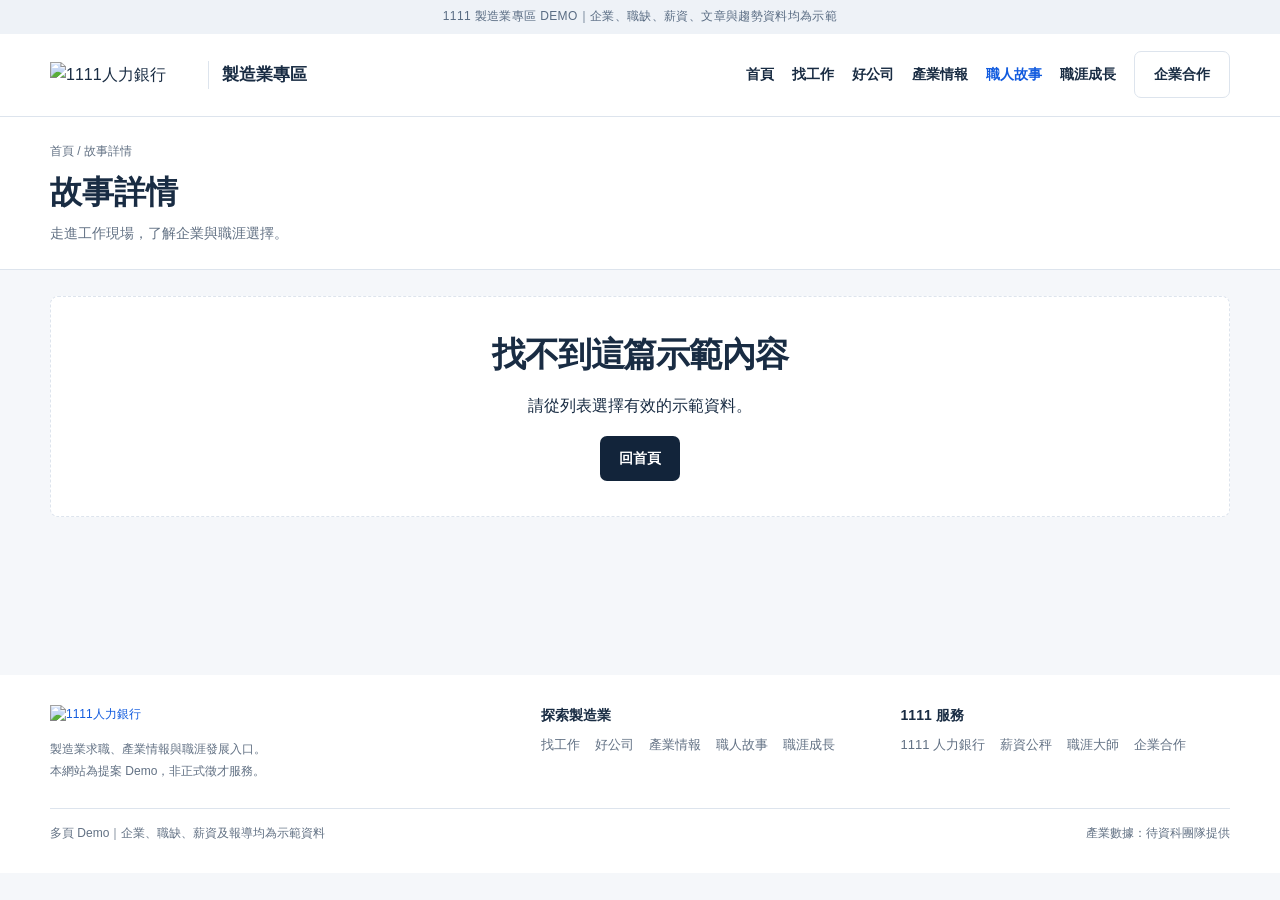
==== article.html @ daf1b036 "Add files via upload" ====
<!doctype html><html lang="zh-Hant"><head><meta charset="utf-8"><meta name="viewport" content="width=device-width,initial-scale=1"><meta name="robots" content="noindex,nofollow"><meta name="description" content="走進工作現場，了解企業與職涯選擇。"><title>故事詳情｜1111 製造業專區 Demo</title><link rel="icon" href="data:image/svg+xml,%3Csvg xmlns='http://www.w3.org/2000/svg' viewBox='0 0 40 40'%3E%3Crect width='40' height='40' rx='8' fill='%2312243a'/%3E%3Ctext x='20' y='28' text-anchor='middle' fill='%23ffd440' font-size='25'%3EM%3C/text%3E%3C/svg%3E"><link rel="stylesheet" href="assets/style.css?v=good-optimization-20261003"></head><body data-page="article"><a class="skip" href="#pageContent">跳至主要內容</a><div class="topnote">1111 製造業專區 DEMO｜企業、職缺、薪資、文章與趨勢資料均為示範</div><header class="header"><div class="wrap headinner"><a href="index.html" class="brand" aria-label="1111製造業專區首頁"><img class="official-logo" src="https://www.1111.com.tw/_nuxt/logo.B8-ho3f5.svg" alt="1111人力銀行"><span class="brandtitle">製造業專區</span></a><button class="btn outline menu" id="menuButton" aria-expanded="false" aria-controls="mainNav">選單</button><nav class="nav" id="mainNav" aria-label="主要導覽"><a href="index.html">首頁</a><a href="jobs.html">找工作</a><a href="companies.html">好公司</a><a href="trends.html">產業情報</a><a aria-current="page" href="articles.html">職人故事</a><a href="career.html">職涯成長</a><a class="btn outline" href="business.html">企業合作</a></nav></div></header><main><section class="pagehero"><div class="wrap"><div class="crumb"><a href="index.html">首頁</a> / 故事詳情</div><h1 id="pageTitle">故事詳情</h1><p id="pageDescription">走進工作現場，了解企業與職涯選擇。</p></div></section><div class="content"><div class="wrap" id="pageContent"><noscript>請開啟 JavaScript 使用搜尋與示範內容。</noscript></div></div></main><footer class="footer"><div class="wrap"><div class="footergrid"><div><a href="https://www.1111.com.tw/" target="_blank" rel="noopener noreferrer"><img class="official-logo" src="https://www.1111.com.tw/_nuxt/logo.B8-ho3f5.svg" alt="1111人力銀行"></a><p>製造業求職、產業情報與職涯發展入口。</p><p class="fine">本網站為提案 Demo，非正式徵才服務。</p></div><div><h3>探索製造業</h3><div class="footerlinks"><a href="jobs.html">找工作</a><a href="companies.html">好公司</a><a href="trends.html">產業情報</a><a href="articles.html">職人故事</a><a href="career.html">職涯成長</a></div></div><div><h3>1111 服務</h3><div class="footerlinks"><a href="https://www.1111.com.tw/" target="_blank" rel="noopener noreferrer">1111 人力銀行</a><a href="https://salary.1111.com.tw/17sp/" target="_blank" rel="noopener noreferrer">薪資公秤</a><a href="https://careermaster.1111.com.tw/" target="_blank" rel="noopener noreferrer">職涯大師</a><a href="business.html">企業合作</a></div></div></div><div class="subfooter"><span>多頁 Demo｜企業、職缺、薪資及報導均為示範資料</span><span>產業數據：待資科團隊提供</span></div></div></footer><script src="assets/data.js?v=topics-20261003"></script><script src="assets/app.js?v=good-optimization-20261003"></script></body></html>
---- assets/style.css ----
:root{--navy:#12243a;--blue:#115bdf;--yellow:#ffd440;--paper:#f3f5f8;--text:#192c43;--muted:#627184;--line:#dde4ed;--red:#c64430}*{box-sizing:border-box}html{scroll-behavior:smooth;scroll-padding-top:90px}body{margin:0;color:var(--text);background:#fff;font:16px/1.65 -apple-system,BlinkMacSystemFont,"Segoe UI","Noto Sans TC","Microsoft JhengHei",sans-serif}a{color:inherit;text-decoration:none}button,input,select{font:inherit}button,a,input,select{touch-action:manipulation}button{cursor:pointer}button:focus-visible,a:focus-visible,input:focus-visible,select:focus-visible,summary:focus-visible{outline:3px solid #eaa900;outline-offset:4px}button{border:0}h1,h2,h3,p{margin:0}h2{font-size:clamp(26px,3vw,34px);line-height:1.35;letter-spacing:-.03em}h3{font-size:20px;line-height:1.45}p{line-height:1.8}.wrap{width:min(1180px,calc(100% - 48px));margin:auto}.topnote{background:var(--navy);color:#d6e3f3;font-size:12px;padding:7px;text-align:center;letter-spacing:.03em}.header{position:sticky;top:0;z-index:20;background:rgba(255,255,255,.97);border-bottom:1px solid var(--line)}.headinner{min-height:78px;display:flex;align-items:center;justify-content:space-between;gap:20px}.brand{display:flex;align-items:center;gap:13px;flex-shrink:0}.logo{color:#d7262d;font-size:31px;font-weight:900;letter-spacing:-2px;line-height:1}.logo small{display:block;color:var(--text);font-size:10px;letter-spacing:2px;margin-top:6px}.brandtitle{border-left:1px solid var(--line);padding-left:13px;font-size:17px;font-weight:750}.nav{display:flex;align-items:center;gap:24px;font-size:14px;font-weight:650}.nav a:hover{color:var(--blue)}.btn{padding:11px 19px;border-radius:7px;display:inline-flex;justify-content:center;align-items:center;gap:8px;font-size:14px;font-weight:700;background:var(--navy);color:#fff;min-height:44px}.btn.blue{background:var(--blue)}.btn.yellow{background:var(--yellow);color:var(--navy)}.btn.outline{background:#fff;border:1px solid var(--line);color:var(--text)}.menu{display:none}.hero{background:var(--navy);color:#fff;padding:46px 0 35px}.herogrid{display:grid;grid-template-columns:1.4fr 1fr;gap:60px;align-items:center}.eyebrow{font-size:12px;letter-spacing:.16em;font-weight:750;color:#9aaec7;margin-bottom:15px}.hero h1{font-size:clamp(36px,4.6vw,57px);line-height:1.24;font-weight:850;letter-spacing:-.04em}.hero h1 span{color:var(--yellow)}.hero p{color:#c2cfde;margin-top:17px;max-width:560px}.herodata{border-left:1px solid #435469;padding:10px 0 10px 36px}.herodata .num{font-size:54px;line-height:1.2;letter-spacing:-.04em;font-weight:800;color:var(--yellow)}.herodata .num small{font-size:17px;color:#fff;letter-spacing:0;margin-left:10px}.herofoot{display:flex;gap:22px;margin-top:20px;font-size:14px;color:#c2cfde}.searchbox{margin-top:30px;padding:10px;background:white;border-radius:9px;display:grid;grid-template-columns:1.8fr 1fr auto;gap:10px;box-shadow:0 10px 25px #0002}.searchbox label{display:flex;align-items:center;gap:9px;color:var(--muted);padding-left:13px}.searchbox input,.searchbox select{width:100%;min-width:0;border:0;background:#fff;color:var(--text);padding:10px 4px;font-size:16px;outline-offset:0}.searchbox label+label{border-left:1px solid var(--line)}.popular{display:flex;gap:14px;flex-wrap:wrap;font-size:13px;color:#b8c8db;margin-top:15px;align-items:center}.popular button{padding:3px;background:transparent;color:#fff;font-size:13px;border-bottom:1px solid #536783}.main{background:var(--paper)}.brandad{background:#e6edf7;display:flex;align-items:center;justify-content:space-between;padding:25px 32px;border-radius:10px;gap:25px}.admark{font-size:12px;letter-spacing:.03em;color:#64758a;margin-bottom:5px}.brandad h3{font-size:24px}.brandad p{font-size:14px;color:var(--muted);margin-top:4px}.admonogram{font-size:36px;font-weight:850;border-right:1px solid #b5c5db;padding-right:25px;line-height:1.1;letter-spacing:-2px}.adleft{display:flex;gap:25px;align-items:center}.section{padding:58px 0}.section:first-child{padding-top:26px;padding-bottom:0}.sectop{display:flex;justify-content:space-between;align-items:flex-end;gap:20px;margin-bottom:25px}.sectop p{color:var(--muted);font-size:14px;margin-top:7px}.kicker{color:var(--blue);letter-spacing:.1em;font-size:12px;font-weight:800;margin-bottom:8px}.textlink{color:var(--blue);font-size:14px;font-weight:700;background:transparent;padding:8px 0;white-space:nowrap}.chip{font-size:12px;padding:4px 8px;border-radius:4px;background:#edf3fd;color:#315780;display:inline-block}.chip.ad{background:#fff2c9;color:#735606}.marketgrid{display:grid;grid-template-columns:.95fr 1.3fr;gap:22px}.panel{background:#fff;border:1px solid var(--line);border-radius:10px;padding:25px}.markethead{display:flex;justify-content:space-between;gap:8px;align-items:center;margin-bottom:21px}.markethead h3{font-size:18px}.lamp{display:flex;gap:13px;align-items:center}.lamps{display:flex;gap:7px;background:#f3f5f8;padding:9px;border-radius:30px}.lampdot{width:18px;height:18px;border-radius:50%;background:#d5dee8}.lampdot.hot{background:#dd543e;box-shadow:0 0 0 4px #dd543e19}.lampstrong{font-weight:750;font-size:23px}.bigvalue{font-size:52px;letter-spacing:-.045em;font-weight:800;line-height:1.25;margin-top:15px}.delta{color:var(--red);font-size:14px;font-weight:700}.fine{font-size:12px;color:var(--muted)}.spark{display:flex;height:88px;gap:14px;align-items:end;margin:19px 0 7px;border-bottom:1px solid var(--line)}.spark span{flex:1;background:#dce9fc;position:relative}.spark span:last-child{background:var(--blue)}.months{display:flex;justify-content:space-between;font-size:12px;color:var(--muted)}.trendrow{display:grid;grid-template-columns:135px 1fr 56px;gap:16px;align-items:center;padding:15px 0;border-bottom:1px solid #edf0f5;font-size:14px}.trendrow button{background:transparent;text-align:left;color:var(--text);padding:0;font-weight:650}.trendrow button:hover{color:var(--blue)}.track{background:#eff3f8;height:7px;border-radius:4px}.track i{display:block;height:100%;background:var(--blue);border-radius:4px}.rate{color:var(--red);text-align:right;font-weight:750}.rate.down{color:#506a8c}.method{font-size:12px;color:var(--muted);margin-top:15px}.tabs{display:flex;gap:8px;flex-wrap:wrap;margin-bottom:14px}.tabs button{background:#fff;color:#546274;padding:10px 16px;border:1px solid var(--line);border-radius:6px;font-size:14px}.tabs button[aria-pressed=true]{background:var(--navy);color:white;border-color:var(--navy)}.filters{display:flex;align-items:center;gap:18px;margin-bottom:21px;flex-wrap:wrap}.filters label{font-size:14px;display:flex;gap:7px;align-items:center}.filters input{width:16px;height:16px;accent-color:var(--blue)}.resultsnote{margin-left:auto;font-size:13px;color:var(--muted)}.jobgrid{display:grid;grid-template-columns:repeat(3,minmax(0,1fr));gap:16px}.job{background:white;border:1px solid var(--line);border-radius:9px;padding:23px;display:flex;flex-direction:column;align-items:flex-start;transition:transform .15s,box-shadow .15s}.job:hover{transform:translateY(-3px);box-shadow:0 10px 22px #163b6b0d}.job.sponsored{border-color:#e2cd85;background:#fffef8}.jobtop{display:flex;justify-content:space-between;gap:8px;width:100%;font-size:12px;color:var(--muted);margin-bottom:17px}.job h3{font-size:18px}.companyname{font-size:14px;color:var(--muted);margin:7px 0 12px}.salary{color:var(--blue);font-size:20px;font-weight:750;margin-bottom:10px}.jobmeta{font-size:13px;color:#67788b}.jobtags{display:flex;flex-wrap:wrap;gap:6px;margin:14px 0 20px}.jobtags span{padding:3px 7px;font-size:12px;background:#f2f5f9;color:#526579;border-radius:4px}.job .textlink{margin-top:auto}.empty{grid-column:1/-1;padding:35px;text-align:center;background:#fff;border:1px dashed var(--line);border-radius:9px}.salarystrip{display:grid;grid-template-columns:1fr 1fr;gap:30px;align-items:center;background:#e7edf7;border-radius:10px;padding:35px}.salarystrip p{font-size:14px;color:var(--muted);margin-top:10px}.salaryactions{display:flex;gap:12px;flex-wrap:wrap;justify-content:flex-end}.companies{display:grid;grid-template-columns:repeat(3,minmax(0,1fr));gap:18px}.companycard{border:1px solid var(--line);background:#fff;border-radius:10px;padding:24px}.companytop{display:flex;gap:12px;align-items:center;margin-bottom:20px}.letter{width:48px;height:48px;border:1px solid var(--line);border-radius:7px;display:grid;place-items:center;font-size:24px;font-weight:800;color:var(--blue);background:#f5f8fe}.companycard h3{font-size:19px}.companycard p{color:var(--muted);font-size:14px}.companybottom{border-top:1px solid var(--line);margin-top:20px;padding-top:13px;display:flex;align-items:center;justify-content:space-between;font-size:13px}.stories{background:var(--navy);color:#fff}.stories .kicker{color:var(--yellow)}.stories .sectop p{color:#b5c6db}.storygrid{display:grid;grid-template-columns:repeat(3,minmax(0,1fr));gap:25px}.story{padding:23px 0 0;border-top:2px solid #425a75}.story .category{font-size:12px;color:var(--yellow);margin-bottom:19px;display:block}.story h3{font-size:23px;min-height:66px}.story p{font-size:14px;color:#b8c9db;margin:15px 0 19px}.story button{color:#fff}.careergrid{display:grid;grid-template-columns:repeat(3,minmax(0,1fr));gap:20px}.careercard{padding:26px 0;border-top:2px solid var(--blue)}.careeridx{font-size:12px;letter-spacing:.12em;color:var(--muted);margin-bottom:14px}.careercard p{font-size:14px;color:var(--muted);margin:13px 0 20px}.sales{background:var(--yellow);padding:38px 0}.salesinner{display:flex;justify-content:space-between;align-items:center;gap:30px}.sales p{margin-top:10px;font-size:14px}.footer{background:#fff;padding:30px 0;color:var(--muted);font-size:12px}.footerrow{display:flex;justify-content:space-between;gap:20px;flex-wrap:wrap}.footer a{color:var(--blue)}details{margin-top:20px;border-top:1px solid var(--line);padding-top:16px}summary{cursor:pointer;color:var(--text);font-size:14px}table{border-collapse:collapse;width:100%;margin-top:16px;font-size:13px}td,th{text-align:left;border-bottom:1px solid var(--line);padding:11px}.tablewrap{overflow:auto}.skip{position:absolute;left:-9999px}.skip:focus{left:15px;top:15px;z-index:40;background:#fff;padding:10px}dialog{padding:0;border:0;border-radius:13px;max-width:600px;width:calc(100% - 30px);color:var(--text);max-height:85dvh;box-shadow:0 20px 80px #0003}dialog::backdrop{background:#0b1d36a8}.dialoghead{display:flex;justify-content:space-between;gap:20px;padding:23px 27px;border-bottom:1px solid var(--line)}.dialoghead h2{font-size:23px}.close{background:#eff3f8;border-radius:5px;padding:4px 11px;min-height:40px}.dialogbody{padding:25px 27px}.dialogbody p{margin-bottom:16px}.dialogbody ul{padding-left:22px}.dialogbody label{display:block;font-size:14px;margin:14px 0}.dialogbody input,.dialogbody select{width:100%;padding:10px;border:1px solid var(--line);border-radius:5px;margin-top:5px;background:white;color:var(--text)}.notice{background:#f1f5fb;padding:12px 16px;border-radius:6px;font-size:13px;margin-bottom:18px}.dialogactions{display:flex;gap:10px;flex-wrap:wrap;margin-top:20px}#inquiryStatus{margin-top:13px;font-size:14px;color:var(--blue)}@media(max-width:1000px){.nav{gap:14px}.brandtitle{font-size:15px}.herogrid{gap:25px}.herodata{padding-left:24px}.trendrow{grid-template-columns:110px 1fr 50px;gap:10px}}@media(max-width:780px){.nav{display:none;position:absolute;top:78px;left:0;right:0;background:#fff;padding:20px 24px;border-bottom:1px solid var(--line);flex-wrap:wrap}.nav.open{display:flex}.menu{display:inline-flex}.herogrid{grid-template-columns:1fr}.herodata{display:none}.hero{padding:35px 0 28px}.marketgrid{grid-template-columns:1fr}.jobgrid,.companies{grid-template-columns:repeat(2,minmax(0,1fr))}.storygrid,.careergrid{grid-template-columns:1fr}.story h3{min-height:0}.salarystrip{grid-template-columns:1fr}.salaryactions{justify-content:flex-start}.brandad{padding:24px}.admonogram{display:none}.salesinner{align-items:flex-start}.section{padding:40px 0}}@media(max-width:520px){.wrap{width:calc(100% - 32px)}.brandtitle{font-size:14px}.logo{font-size:27px}.searchbox{grid-template-columns:1fr}.searchbox label+label{border-left:0;border-top:1px solid var(--line)}.searchbox .btn{width:100%}.hero h1{font-size:36px}.hero p{font-size:14px}.brandad{display:block}.brandad .btn{margin-top:15px}.brandad h3{font-size:21px}.sectop{align-items:flex-start}.sectop .textlink{white-space:normal;max-width:90px;text-align:right;flex-shrink:0}.jobgrid,.companies{grid-template-columns:1fr}.panel{padding:21px}.markethead{flex-wrap:wrap}.trendrow{grid-template-columns:115px 1fr 51px;gap:7px}.salarystrip{padding:25px}.salesinner{display:block}.salesinner .btn{margin-top:20px}.resultsnote{width:100%;margin-left:0}.tabs button{padding:8px 11px}.bigvalue{font-size:45px}.footerrow{display:block}.footerrow p{margin-bottom:9px}}@media(prefers-reduced-motion:reduce){html{scroll-behavior:auto}.job{transition:none}}
.official-logo{display:block;width:138px;height:auto;flex-shrink:0}@media(max-width:1000px){.nav{gap:12px}.headinner{gap:12px}.official-logo{width:120px}}@media(max-width:520px){.official-logo{width:100px}.brand{gap:8px}.brandtitle{padding-left:8px;font-size:13px}.headinner{gap:8px}.menu{padding:9px 12px}}


/* 首頁 v2：多頁專區入口 */
body{background:#f5f7fa}.header{background:#fff}.headinner{min-height:82px}.nav{gap:18px}.nav a[aria-current=page]{color:var(--blue)}.official-logo{width:145px}.topnote{background:#eef2f7;color:#596c83}.hero{background:#fff;color:var(--text);padding:52px 0 48px;border-bottom:1px solid var(--line)}.herogrid{grid-template-columns:1.03fr 1fr;gap:55px;align-items:start}.hero h1{font-size:clamp(35px,4.2vw,54px);line-height:1.3;margin-top:8px}.hero h1 span{color:var(--blue)}.hero p{color:var(--muted);font-size:16px;max-width:470px}.hero .eyebrow{color:var(--blue);margin-bottom:10px}.hero-intro{padding-top:22px}.hero-caption{display:flex;gap:25px;margin-top:28px;border-top:1px solid var(--line);padding-top:22px}.hero-caption b{display:block;font-size:17px}.hero-caption span{font-size:12px;color:var(--muted)}.finder{background:var(--navy);padding:26px;border-radius:12px;color:#fff;box-shadow:0 16px 32px #152b4717}.finder fieldset{border:0;margin:0 0 15px;padding:0;min-width:0}.finder legend{font-size:14px;font-weight:750;margin-bottom:9px}.choice-grid{display:grid;grid-template-columns:repeat(3,minmax(0,1fr));gap:7px}.choice{display:block;position:relative;cursor:pointer}.choice input{position:absolute;left:10px;top:12px;opacity:0;width:1px;height:1px}.choice span{display:flex;align-items:center;justify-content:center;border:1px solid #4b607a;padding:9px 7px;border-radius:5px;font-size:13px;color:#dbe5f2;min-height:42px}.choice input:checked+span{background:var(--yellow);color:var(--navy);border-color:var(--yellow);font-weight:750}.choice input:focus-visible+span{outline:3px solid #fff;outline-offset:3px}.choice input:disabled+span{opacity:.5}.finder-bottom{display:grid;grid-template-columns:1fr 1fr;gap:8px;margin-top:18px}.finder input[type=search],.finder select{width:100%;min-width:0;background:#fff;border:0;border-radius:5px;color:var(--text);padding:11px 10px;font-size:14px;min-height:44px}.finder .label{font-size:12px;color:#b9c9df;display:block;margin-bottom:5px}.finder .btn{width:100%;margin-top:14px;font-size:15px}.finder .finder-note{font-size:12px;color:#b9c9df;margin-top:9px}.main{background:#f5f7fa}.section{padding:48px 0}.section:first-child{padding-top:25px}.adleft{gap:18px}.brandad{background:#e7eef9;min-height:126px}.admark{font-size:12px}.adnumber{font-size:12px;color:#607794;letter-spacing:.1em}.brandad .admonogram{font-size:26px;letter-spacing:-1px}.brandad h3{font-size:23px}.pulse{display:grid;grid-template-columns:1.05fr 1.5fr;gap:22px}.pulse-summary{background:var(--navy);color:#fff;padding:26px;border-radius:10px}.pulse-summary .kicker{color:var(--yellow)}.pulse-summary .bigvalue{color:var(--yellow);margin:10px 0 5px;font-size:46px}.pulse-summary p{color:#c0d0e3;font-size:13px}.pulse-summary .chip{background:#344860;color:#e7eff9}.pulse-summary a{color:var(--yellow);display:inline-block;margin-top:12px;font-size:14px}.pulse-table{padding:21px 25px}.trendrow{grid-template-columns:1.25fr 1fr 60px 70px;padding:12px 0;gap:12px}.trendrow a{font-weight:650}.trendrow .rowlink{color:var(--blue);font-size:12px;font-weight:500;text-align:right}.track i{border-radius:0}.trendrow .rate{font-size:14px}.pulse-table .method{margin-top:10px}.rolegrid{display:grid;grid-template-columns:repeat(6,minmax(0,1fr));gap:12px}.rolecard{background:#fff;padding:20px 14px;border:1px solid var(--line);border-radius:8px;display:flex;flex-direction:column;min-height:145px;transition:border-color .15s}.rolecard:hover{border-color:var(--blue)}.rolecard .roleindex{font-size:12px;letter-spacing:.08em;color:var(--blue);margin-bottom:19px}.rolecard h3{font-size:17px}.rolecard p{font-size:12px;color:var(--muted);margin-top:7px}.rolecard .rolebottom{color:var(--blue);font-size:12px;margin-top:auto;padding-top:13px}.jobgrid{grid-template-columns:repeat(3,minmax(0,1fr))}.job{padding:21px}.teaser-head{display:flex;justify-content:space-between;align-items:center;margin-bottom:19px;gap:15px}.teaser-head h3{font-size:20px}.teaser-head p{font-size:13px;color:var(--muted)}.job .textlink{display:block}.conditions{display:flex;gap:9px;flex-wrap:wrap;margin-bottom:19px}.conditions a{background:#fff;border:1px solid var(--line);padding:7px 12px;font-size:13px;border-radius:5px}.conditions a:hover{border-color:var(--blue);color:var(--blue)}.companycard.featured{border-color:#d8c273;background:#fffdf5}.companycard .companybottom a{color:var(--blue);font-size:14px;font-weight:650}.companycard .companytop{margin-bottom:14px}.companyroles{display:flex;flex-wrap:wrap;gap:6px;margin:17px 0}.companyroles a{font-size:12px;background:#edf2f9;color:#526b8c;padding:4px 7px;border-radius:4px}.companycard .letter{background:#fff}.sectorlinks{display:flex;flex-wrap:wrap;gap:8px;margin-bottom:20px}.sectorlinks a{padding:7px 12px;border:1px solid var(--line);border-radius:5px;font-size:13px;background:#fff}.storygrid{grid-template-columns:1.15fr 1fr 1fr}.story{border-top:1px solid #425a75}.story .story-no{display:block;color:#8da5c5;font-size:12px;letter-spacing:.14em;margin-bottom:16px}.story h3{min-height:65px;font-size:22px}.story .textlink{color:#fff;display:inline-block}.story .category{margin-bottom:10px}.careergrid{grid-template-columns:1.1fr 1fr 1fr}.salaryfeature{background:#fff;border:1px solid var(--line);padding:25px;border-radius:9px}.salaryfeature .kicker{font-size:12px}.salaryfeature p{font-size:14px;color:var(--muted);margin:13px 0 20px}.careercard{padding:24px;border:1px solid var(--line);border-radius:9px;background:#fff}.careercard p{margin:12px 0 20px}.learning-tags{display:flex;gap:7px;flex-wrap:wrap;margin-bottom:16px}.learning-tags span{font-size:12px;background:#f0f4fa;padding:3px 7px;border-radius:4px}.adstrip{border:1px solid #d4deea;background:#fff;display:flex;justify-content:space-between;gap:25px;padding:24px;border-radius:9px;align-items:center;margin-top:25px}.adstrip h3{font-size:20px}.adstrip p{font-size:13px;color:var(--muted);margin-top:5px}.footergrid{display:grid;grid-template-columns:1.4fr 1fr 1fr;gap:30px}.footerlinks a{display:inline-block;margin-right:15px;margin-top:9px;font-size:13px;color:var(--muted)}.footergrid h3{font-size:14px;color:var(--text)}.footer .official-logo{width:145px;margin-bottom:15px}.footer .subfooter{border-top:1px solid var(--line);margin-top:25px;padding-top:15px;display:flex;justify-content:space-between;gap:20px;flex-wrap:wrap}.footer .fine{font-size:12px}.footer .subfooter a{font-size:12px}.sales .kicker{color:#6b5818}.salesinner h2{font-size:29px}.page-crumb{font-size:12px;color:var(--muted);margin-bottom:20px}.meta-inline{font-size:12px;color:var(--muted)}.jobtop .chip{font-size:11px}
@media(max-width:1100px){.nav{gap:11px;font-size:13px}.official-logo{width:125px}.brandtitle{font-size:15px}.nav .btn{padding:9px 12px}.herogrid{gap:30px}.rolegrid{grid-template-columns:repeat(3,minmax(0,1fr))}.rolecard{min-height:115px}.rolecard .roleindex{margin-bottom:12px}}
@media(max-width:850px){.nav{display:none;top:82px}.nav.open{display:flex}.menu{display:inline-flex}.herogrid{grid-template-columns:1fr;gap:30px}.hero-intro{padding-top:0}.hero h1{font-size:43px}.hero{padding:35px 0}.hero-caption{margin-top:20px;padding-top:15px}.pulse{grid-template-columns:1fr}.pulse-summary{display:block}.jobgrid,.companies{grid-template-columns:repeat(2,minmax(0,1fr))}.storygrid,.careergrid{grid-template-columns:1fr}.story h3{min-height:0}.footergrid{grid-template-columns:1fr 1fr}.footergrid>div:first-child{grid-column:1/-1}.salaryfeature{padding:24px}.section{padding:38px 0}}
@media(max-width:520px){.wrap{width:calc(100% - 32px)}.official-logo{width:105px}.brandtitle{font-size:13px}.hero h1{font-size:35px}.hero-intro p{font-size:14px}.hero-caption{gap:17px}.hero-caption b{font-size:15px}.hero-caption span{font-size:11px}.finder{padding:20px}.choice-grid{grid-template-columns:repeat(2,minmax(0,1fr))}.choice span{font-size:13px}.finder-bottom{grid-template-columns:1fr}.rolegrid{grid-template-columns:repeat(2,minmax(0,1fr))}.jobgrid,.companies{grid-template-columns:1fr}.sectop{display:block}.sectop .textlink{max-width:none;text-align:left;display:inline-block;margin-top:8px}.trendrow{grid-template-columns:1fr 50px 66px;gap:8px}.trendrow .track{display:none}.pulse-table{padding:20px}.brandad{padding:22px}.admonogram{display:none}.brandad h3{font-size:21px}.brandad .btn{margin-top:14px}.adstrip{display:block}.adstrip .btn{margin-top:15px}.teaser-head{display:block}.teaser-head a{display:inline-block;margin-top:7px}.footergrid{gap:22px}.salesinner h2{font-size:26px}.hero-caption span{font-size:12px}}


/* 精簡卡片密度：桌機四欄 */
.section{padding:34px 0}.sectop{margin-bottom:19px}.sectop p{margin-top:5px}.rolegrid,.jobgrid,.companies,.storygrid,.careergrid{grid-template-columns:repeat(4,minmax(0,1fr));gap:14px}.rolecard{padding:14px;min-height:106px}.rolecard .roleindex{margin-bottom:8px;font-size:11px}.rolecard h3{font-size:16px}.rolecard p{margin-top:3px}.rolecard .rolebottom{padding-top:7px}.job{padding:16px}.jobtop{margin-bottom:10px;flex-wrap:wrap;gap:5px}.job h3{font-size:17px}.companyname{margin:5px 0 8px}.salary{font-size:19px;margin-bottom:6px}.jobtags{margin:10px 0 10px;gap:5px}.job .textlink{padding:4px 0}.companycard{padding:16px}.companycard h3{font-size:17px}.companytop{gap:9px}.companycard .companytop{margin-bottom:9px}.companycard .letter{width:39px;height:39px;font-size:21px;flex-shrink:0}.companycard p{font-size:13px;line-height:1.7}.companyroles{margin:10px 0;gap:5px}.companybottom{margin-top:11px;padding-top:9px;gap:8px;flex-wrap:wrap}.companycard .companybottom a{font-size:13px}.story{padding-top:16px}.story .story-no{margin-bottom:9px}.story .category{margin-bottom:8px}.story h3{font-size:19px;min-height:0;line-height:1.6}.story p{margin:10px 0 10px;font-size:13px}.story .textlink{padding:4px 0}.careercard,.salaryfeature{padding:18px}.careeridx{margin-bottom:9px;font-size:11px}.careercard h3,.salaryfeature h3{font-size:19px}.careercard p,.salaryfeature p{font-size:13px;margin:9px 0 14px;line-height:1.75}.salaryfeature .btn,.careercard .btn{font-size:13px;padding:9px 12px}.adstrip{margin-top:19px;padding:19px}.brandad{padding:21px 26px;min-height:108px}.hero{padding:38px 0}.finder{padding:22px}.hero-caption{margin-top:22px;padding-top:16px}
@media(max-width:1100px){.nav{display:none;top:82px}.nav.open{display:flex}.menu{display:inline-flex}.jobgrid,.companies,.storygrid,.careergrid{grid-template-columns:repeat(2,minmax(0,1fr))}.rolegrid{grid-template-columns:repeat(4,minmax(0,1fr))}}
@media(max-width:650px){.rolegrid{grid-template-columns:repeat(2,minmax(0,1fr))}.jobgrid,.companies,.careergrid{grid-template-columns:repeat(2,minmax(0,1fr))}.storygrid{grid-template-columns:1fr}.section{padding:28px 0}.jobtop{font-size:11px}.companytop{flex-wrap:wrap}.brandad{padding:20px}.salary{font-size:17px}.companybottom{align-items:flex-start}.careercard .btn,.salaryfeature .btn{padding:9px 10px}.finder{padding:19px}}
@media(max-width:420px){.jobgrid,.companies,.careergrid{grid-template-columns:1fr}.companytop{flex-wrap:nowrap}.hero{padding:28px 0}.hero-caption{gap:14px}.finder{padding:18px}.section{padding:26px 0}}



.pagehero{padding:25px 0 22px;background:#fff;border-bottom:1px solid var(--line)}.pagehero h1{font-size:32px;line-height:1.4}.pagehero p{font-size:14px;color:var(--muted);margin-top:7px}.crumb{font-size:12px;color:var(--muted);margin-bottom:8px}.content{padding:26px 0 40px;min-height:45vh}.workspace{display:grid;grid-template-columns:245px minmax(0,1fr);gap:22px}.filterpanel{background:#fff;border:1px solid var(--line);border-radius:8px;padding:18px;align-self:start}.filterpanel summary{font-weight:700;margin-bottom:10px;cursor:pointer}.filterpanel fieldset{border:0;padding:0;margin:15px 0}.filterpanel legend{font-size:14px;font-weight:700;margin-bottom:7px}.filterpanel label{display:flex;align-items:center;gap:7px;font-size:13px;margin:7px 0}.filterpanel input[type=checkbox]{width:16px;height:16px;accent-color:var(--blue)}input[type=search],input[type=text],input[type=email],select,textarea{width:100%;min-width:0;padding:10px;background:white;border:1px solid var(--line);border-radius:5px;color:var(--text);font:inherit;font-size:14px}textarea{min-height:95px;resize:vertical}.searchrow{display:flex;gap:9px;margin-bottom:17px}.searchrow input{flex:1}.searchrow .btn{flex-shrink:0}.resultbar{display:flex;justify-content:space-between;align-items:center;gap:12px;flex-wrap:wrap;margin:12px 0;font-size:14px}.resultbar select{width:auto}.selected{display:flex;flex-wrap:wrap;gap:6px;margin-bottom:14px}.selected a{font-size:12px;padding:5px 9px;background:#e7eef9;border-radius:5px;color:#315680}.joblist{display:grid;gap:12px}.listjob{display:grid;grid-template-columns:minmax(0,1fr) auto;gap:15px;padding:18px;border:1px solid var(--line);border-radius:8px;background:#fff}.listjob.sponsored{background:#fffdf3;border-color:#d9c888}.listjob h2{font-size:19px;letter-spacing:0}.listjob .description{font-size:13px;color:var(--muted);margin-top:7px}.listjob .salary{font-size:18px}.listjob .jobtags{margin:8px 0}.jobaside{display:flex;flex-direction:column;align-items:flex-end;justify-content:space-between}.pagination{display:flex;gap:7px;flex-wrap:wrap;margin:20px 0}.pagination a{background:white;border:1px solid var(--line);padding:7px 13px;border-radius:5px;font-size:14px}.pagination a[aria-current=page]{background:var(--navy);color:white}.count{color:var(--muted);font-size:13px}.banner-small{background:#e8eef8;padding:20px;margin:20px 0;border-radius:8px;display:flex;justify-content:space-between;align-items:center;gap:15px}.banner-small p{font-size:13px}.articlegrid{display:grid;grid-template-columns:repeat(4,minmax(0,1fr));gap:14px}.articlecard{padding:18px;background:white;border:1px solid var(--line);border-radius:8px}.articlecard h2{font-size:18px;line-height:1.6;letter-spacing:0;margin:10px 0}.articlecard p{font-size:13px;color:var(--muted);margin-bottom:12px}.detailgrid{display:grid;grid-template-columns:minmax(0,1fr) 290px;gap:22px}.prose{background:#fff;border:1px solid var(--line);padding:26px;border-radius:8px}.prose h2{font-size:24px;margin:25px 0 12px}.prose h2:first-child{margin-top:0}.prose h3{margin:17px 0 8px}.prose p{margin:10px 0;font-size:15px}.prose ul{padding-left:23px}.asidebox{background:#fff;border:1px solid var(--line);padding:20px;border-radius:8px;margin-bottom:15px}.asidebox h2{font-size:19px;margin-bottom:12px}.asidebox a{display:block;margin-top:10px}.notice{margin-bottom:17px;background:#edf2fa;color:#536b88;padding:12px 16px;font-size:13px;border-radius:6px}.definition{display:grid;grid-template-columns:90px 1fr;gap:8px;font-size:14px}.definition dt{color:var(--muted)}.definition dd{margin:0}.trend-layout{display:grid;grid-template-columns:1fr 1.5fr;gap:18px}.bars{display:flex;height:165px;gap:15px;align-items:end;border-bottom:1px solid var(--line);margin:23px 0 8px}.bars div{flex:1;min-width:0;text-align:center;position:relative;display:flex;flex-direction:column;justify-content:flex-end;height:100%}.bars span{display:block;background:#bfd4f5;min-height:1px}.bars div:last-child span{background:var(--blue)}.bars b{font-size:12px;color:var(--muted);font-weight:500}.barlabels{display:flex;justify-content:space-around;font-size:12px;color:var(--muted)}.fulltable{width:100%;border-collapse:collapse;background:white;font-size:14px}.fulltable td,.fulltable th{padding:12px;border-bottom:1px solid var(--line)}.fulltable a{color:var(--blue)}.learning-grid{display:grid;grid-template-columns:repeat(4,minmax(0,1fr));gap:14px}.learningbox{padding:19px;background:white;border:1px solid var(--line);border-radius:8px}.learningbox h2{font-size:20px}.learningbox p{font-size:13px;color:var(--muted);margin:12px 0}.learningbox a{display:block;margin-top:8px;font-size:14px;color:var(--blue)}.formgrid{display:grid;grid-template-columns:1fr 1fr;gap:15px}.formgrid label{font-size:14px}.formgrid input,.formgrid select,.formgrid textarea{margin-top:6px}.formgrid .full{grid-column:1/-1}.status{color:var(--blue);font-size:14px;margin-top:12px}.related{margin-top:24px}.errorbox{padding:35px;background:#fff;border:1px dashed var(--line);text-align:center;border-radius:8px}.course-tag{display:inline-block;padding:4px 8px;background:#edf3fc;font-size:12px;margin:4px 4px 4px 0}.planprice{font-size:13px;color:var(--muted);margin-top:10px}.headingtools{display:flex;gap:12px;align-items:center;flex-wrap:wrap;margin-bottom:18px}.headingtools select{width:auto}.headingtools h2{font-size:22px}.plan-grid{display:grid;grid-template-columns:repeat(3,minmax(0,1fr));gap:16px}.empty{padding:30px}.muted{color:var(--muted)}
@media(max-width:950px){.articlegrid,.learning-grid{grid-template-columns:repeat(2,minmax(0,1fr))}.detailgrid{grid-template-columns:1fr}.trend-layout{grid-template-columns:1fr}.plan-grid{grid-template-columns:1fr}.workspace{grid-template-columns:215px minmax(0,1fr)}}
@media(max-width:700px){.workspace{grid-template-columns:1fr}.filterpanel{padding:15px}.detailgrid{grid-template-columns:1fr}.listjob{grid-template-columns:1fr}.jobaside{flex-direction:row;align-items:center;gap:10px;flex-wrap:wrap}.pagehero h1{font-size:27px}.pagehero{padding:22px 0}.formgrid{grid-template-columns:1fr}.formgrid .full{grid-column:auto}.banner-small{display:block}.banner-small .btn{margin-top:12px}.prose{padding:20px}.searchrow{flex-wrap:wrap}.searchrow input{min-width:150px}.resultbar{align-items:flex-start}}
@media(max-width:420px){.articlegrid,.learning-grid{grid-template-columns:1fr}.content{padding-top:20px}.fulltable{font-size:13px}}

/* 首頁 v4：職類優先與廣告推薦頁籤 */
.jobtabs{display:flex;gap:7px;flex-wrap:wrap;margin:18px 0 11px}.jobtabs button{background:#fff;border:1px solid var(--line);border-radius:5px;padding:10px 16px;color:var(--text);font-size:14px;font-weight:650;min-height:44px}.jobtabs button[aria-selected=true]{background:var(--navy);border-color:var(--navy);color:#fff}.jobs-more{display:flex;justify-content:center;margin-top:18px}#homeJobCount{margin-bottom:12px;font-size:12px;color:var(--muted)}.job.sponsored{background:#fff;border-color:var(--line)}.job.sponsored:hover{border-color:#c6ad50}.story-image-wrap{position:relative;margin:0 0 13px}.story-image{aspect-ratio:16/9;width:100%;background-image:url('images/manufacturing-stories.png');background-size:200% 200%;background-repeat:no-repeat;background-color:#cad4e0;border-radius:6px}.image-factory{background-position:0 0}.image-engineers{background-position:100% 0}.image-training{background-position:0 100%}.image-team{background-position:100% 100%}.image-credit{font-size:11px;color:#b6c7de;display:block;margin-top:4px}.story{border-top:0;padding-top:0}.story .story-no{margin-top:7px}.story .category{font-size:12px}.stories .sectop{margin-bottom:21px}@media(max-width:520px){.jobtabs button{padding:9px 12px;font-size:13px}.story-image{aspect-ratio:16/9}.jobtabs{gap:6px}}

.articlecard .image-credit,.prose .image-credit{color:var(--muted);font-size:11px;margin:5px 0 11px}.articlecard{padding:14px}.article-hero-image{max-width:760px}.story-image-wrap .image-credit{color:#b6c7de}

/* Official duty explorer and compact related opportunities */
.duty-picker{background:white;border:1px solid var(--line);border-radius:10px;padding:20px;margin-bottom:20px}.picker-heading{display:flex;justify-content:space-between;gap:16px;align-items:center;margin-bottom:6px}.picker-heading h2{font-size:24px;margin:4px 0}.duty-columns{display:grid;grid-template-columns:1fr .75fr 2fr;gap:14px;margin-top:18px}.duty-columns nav{min-width:0;background:#f5f7fb;border-radius:7px;padding:12px}.duty-columns h3{font-size:13px;margin:0 0 10px;color:var(--muted)}.duty-columns h3>span{display:inline-grid;place-items:center;background:#e3ebf7;border-radius:50%;width:23px;height:23px;color:var(--navy);margin-right:4px}.duty-columns a{display:flex;justify-content:space-between;align-items:center;background:white;border:1px solid var(--line);border-radius:5px;padding:10px 11px;font-size:13px;line-height:1.45;margin-bottom:6px;min-height:44px}.duty-columns a:hover{border-color:var(--blue)}.duty-columns a[aria-current=true]{background:var(--navy);border-color:var(--navy);color:white}.duty-leaves{display:grid;grid-template-columns:repeat(2,minmax(0,1fr));gap:6px}.duty-leaves a{margin:0}.chosen-duty{display:flex;gap:12px;align-items:center;flex-wrap:wrap;border-top:1px solid var(--line);padding-top:13px;margin-top:16px;font-size:13px}.chosen-duty strong{font-size:17px;color:var(--blue)}.related-heading{display:flex;justify-content:space-between;gap:12px;align-items:center;flex-wrap:wrap;margin-bottom:12px}.related-heading h2{font-size:23px}.related-jobs{display:grid;grid-template-columns:repeat(4,minmax(0,1fr));gap:12px}.related-job{min-width:0;background:white;border:1px solid var(--line);border-radius:7px;padding:13px;display:flex;flex-direction:column;gap:5px}.related-job:hover{border-color:#90b5e8}.compact-label{font-size:11px;color:var(--muted);line-height:1.5}.compact-label .chip{font-size:10px;padding:2px 6px}.related-job h3{font-size:16px;line-height:1.5;margin:0}.related-job p{font-size:12px;line-height:1.5;color:var(--muted);margin:0}.compact-meta{display:flex;gap:8px;flex-wrap:wrap;font-size:11px;color:var(--muted)}.compact-bottom{display:flex;align-items:end;justify-content:space-between;gap:6px;margin-top:auto;padding-top:8px}.compact-salary{font-size:14px;font-weight:700;color:var(--blue)}.compact-salary small{display:block;font-size:10px;font-weight:400;color:var(--muted)}.compact-bottom a{font-size:12px;white-space:nowrap;color:var(--blue)}.career-empty{border:1px dashed var(--line);border-radius:7px;background:#fff;padding:18px;font-size:14px}.career-empty p{margin-bottom:8px}.article-image-link{display:block}.articlecard h2{font-size:18px;line-height:1.55}.articlecard>p:not(.image-credit){font-size:13px;line-height:1.65}.articlecard .image-credit{font-size:10px;line-height:1.4}.long-story{padding:24px 28px}.long-story section p{font-size:16px;line-height:1.95;margin-bottom:16px}.long-story section h2{margin-top:28px;margin-bottom:12px;font-size:23px;line-height:1.5}.article-lead{font-size:18px!important;line-height:1.8!important;font-weight:600}.story-demo-note{font-size:12px!important;padding:10px 12px;border-left:3px solid #bfd4f5;background:#f5f7fb;color:var(--muted)}.article-figure{margin:22px 0}.article-figure figcaption{font-size:11px;color:var(--muted);line-height:1.6;margin-top:6px}.reader-next{background:#f5f7fb;border-radius:7px;padding:18px;margin-top:24px}.reader-next h2{font-size:20px}.reader-next p{font-size:14px}.mini-story{display:grid!important;grid-template-columns:76px 1fr;gap:9px;align-items:start;font-size:13px!important;line-height:1.5!important}.mini-story .story-image{border-radius:4px}.story-sidebar{min-width:0}.asidebox a.mini-story{margin-top:12px}
@media(max-width:1050px){.duty-columns{grid-template-columns:1fr .7fr 1.5fr}.duty-leaves{grid-template-columns:1fr}.related-jobs{grid-template-columns:repeat(2,minmax(0,1fr))}}
@media(max-width:700px){.duty-picker{padding:15px}.picker-heading{align-items:start;flex-direction:column;gap:4px}.duty-columns{grid-template-columns:1fr;gap:10px}.duty-columns nav{padding:10px}.duty-columns nav:nth-child(1),.duty-columns nav:nth-child(2){display:flex;flex-wrap:wrap;gap:6px}.duty-columns h3{width:100%;margin-bottom:4px}.duty-columns nav:nth-child(1) a,.duty-columns nav:nth-child(2) a{margin:0}.duty-leaves{grid-template-columns:repeat(2,minmax(0,1fr))}.chosen-duty{gap:6px}.chosen-duty .fine{width:100%}.long-story{padding:18px}.long-story section p{font-size:15px}.related-heading h2{font-size:21px}}
@media(max-width:420px){.related-jobs{grid-template-columns:1fr}.duty-leaves{grid-template-columns:1fr}.related-job{padding:12px}.compact-bottom{padding-top:4px}.related-heading .textlink{font-size:13px}}

/* Career content integrated from 1111 source snapshots */
.career-data-note{display:flex;gap:10px;align-items:center;flex-wrap:wrap;font-size:12px;color:var(--muted);margin:0 0 15px}.career-content-grid{display:grid;grid-template-columns:repeat(2,minmax(0,1fr));gap:16px;scroll-margin-top:100px}.career-content-card{background:white;border:1px solid var(--line);border-radius:9px;padding:22px;min-width:0;display:flex;flex-direction:column}.career-card-heading{margin-bottom:15px;border-bottom:1px solid var(--line);padding-bottom:12px}.career-card-heading h2{font-size:23px;line-height:1.4;margin:5px 0}.career-card-heading p{font-size:13px;color:var(--muted);margin:0}.career-content-card h3{font-size:14px;margin:16px 0 9px}.career-content-card .careeridx{font-size:11px;letter-spacing:.08em;color:var(--blue)}.career-content-list{padding-left:20px;font-size:14px;line-height:1.8;margin:0}.career-content-list li{margin:0 0 6px}.role-definition{font-size:15px;line-height:1.85;margin:0}.career-skill-tags{display:flex;flex-wrap:wrap;gap:6px}.career-skill-tags span{font-size:12px;line-height:1.5;padding:6px 9px;background:#f1f4f8;border-radius:4px;color:#44546b}.career-skill-tags.primary span{background:#edf3ff;color:#1d4c96}.career-source{display:flex;flex-wrap:wrap;justify-content:space-between;gap:5px;border-top:1px solid var(--line);padding-top:12px;margin-top:auto;font-size:11px;line-height:1.6;color:var(--muted)}.career-source a{color:var(--blue)}.career-content-card>*:last-child{margin-top:18px}.education-tabs{display:flex;gap:5px;flex-wrap:wrap;margin-bottom:14px}.education-tabs a{padding:7px 10px;border:1px solid var(--line);border-radius:5px;font-size:12px;min-height:34px}.education-tabs a[aria-current=true]{background:var(--navy);color:white;border-color:var(--navy)}.salary-feature{display:flex;justify-content:space-between;gap:10px;align-items:end;background:#f4f7fc;border-radius:6px;padding:13px 15px;margin-bottom:14px}.salary-feature span{font-size:12px;color:var(--muted)}.salary-feature strong{display:block;font-size:31px;line-height:1.3;color:var(--blue);margin-top:4px}.salary-feature small{font-size:12px;font-weight:400;margin-left:7px}.salary-feature .salary-caption{font-size:11px;max-width:100px;line-height:1.5}.salary-rows{display:grid;gap:10px}.salary-row{display:grid;grid-template-columns:60px minmax(0,1fr) 79px;align-items:center;gap:10px;font-size:12px}.salary-row>span{color:var(--muted)}.salary-row>b{text-align:right;font-weight:600;font-size:12px}.salary-track{height:10px;background:#edf1f6;border-radius:3px;overflow:hidden}.salary-fill{height:100%;background:#3976d1;border-radius:3px}.career-more{margin-top:16px;border-top:1px solid var(--line);padding-top:11px;font-size:13px}.career-more summary{cursor:pointer;color:var(--blue);font-weight:600;min-height:25px}.career-more[open] summary{margin-bottom:10px}.salary-matrix{width:100%;border-collapse:collapse;font-size:11px;white-space:nowrap}.salary-matrix th,.salary-matrix td{padding:9px 7px;text-align:right;border-bottom:1px solid var(--line)}.salary-matrix th:first-child{text-align:left}.salary-matrix caption{text-align:left;font-size:12px;padding-bottom:9px;color:var(--muted)}.salary-matrix thead{background:#f5f7fb}.career-small{font-size:11px;line-height:1.7;color:var(--muted);margin-top:14px;margin-bottom:0}.career-unavailable{font-size:13px;line-height:1.7;color:var(--muted);background:#f6f8fb;padding:12px;border-radius:5px}.certificate-list{display:grid;grid-template-columns:repeat(2,minmax(0,1fr));column-gap:18px;font-size:13px}.similar-roles{margin-top:7px}.career-content-card[id]{scroll-margin-top:100px}
@media(max-width:800px){.career-content-grid{grid-template-columns:1fr}.career-content-card{padding:18px}.career-card-heading h2{font-size:21px}.career-content-grid{scroll-margin-top:85px}}
@media(max-width:420px){.certificate-list{grid-template-columns:1fr}.salary-row{grid-template-columns:55px minmax(0,1fr) 72px;gap:7px}.salary-feature strong{font-size:28px}.salary-feature .salary-caption{display:none}}

/* 職人故事只提供關鍵字搜尋，輸入欄保留剩餘寬度。 */
.searchrow.story-search{display:grid;grid-template-columns:minmax(0,1fr) auto;gap:9px;align-items:stretch}
.searchrow.story-search input{width:100%;min-width:0}
.searchrow.story-search .btn{white-space:nowrap}

/* 全站共用五大主題；找工作頁的最高層分類。 */
.topic-nav{display:flex;gap:8px;overflow-x:auto;padding:3px 3px 12px;margin:0 0 18px;scrollbar-width:thin}
.topic-nav a{flex:1 0 auto;text-align:center;white-space:nowrap;padding:12px 18px;border:1px solid var(--line);border-radius:7px;background:#fff;font-size:15px;font-weight:700}
.topic-nav a[aria-selected="true"],.topic-nav a[aria-current="page"]{background:var(--navy);color:#fff;border-color:var(--navy)}
.topic-summary{margin-bottom:18px}.topic-summary h2{font-size:25px}.topic-summary p{margin-top:5px}
@media(max-width:700px){.topic-nav a{flex:0 0 auto;padding:10px 15px}.topic-summary h2{font-size:22px}}

/* 好公司：簡短頁首、寬搜尋框、主題推薦與年薪排行。 */
.company-page-heading{background:#fff;border-bottom:1px solid var(--line);padding:20px 0}.company-page-heading h1{font-size:25px;line-height:1.5;margin:0}
.company-search{display:grid;grid-template-columns:minmax(0,1fr) auto;gap:10px;padding:14px;background:#fff;border:1px solid var(--line);border-radius:9px;margin-bottom:28px}.company-search input[type=search]{width:100%;min-width:0;padding:12px 14px}.company-search .btn{white-space:nowrap}
.company-section{margin:0 0 38px}.company-section-heading{display:flex;align-items:end;justify-content:space-between;gap:18px;margin-bottom:17px}.company-section-heading h2{font-size:26px}.company-section-heading p{margin-top:5px}.company-section-heading .kicker{font-size:11px}
.company-theme-tabs,.ranking-tabs{display:flex;gap:8px;flex-wrap:wrap;margin-bottom:12px}.company-theme-tabs a,.ranking-tabs a{border:1px solid var(--line);border-radius:6px;background:#fff;padding:8px 15px;font-size:14px;font-weight:650}.company-theme-tabs a[aria-current],.ranking-tabs a[aria-current]{background:var(--navy);border-color:var(--navy);color:#fff}.ranking-tabs span{font-size:11px;opacity:.65;margin-left:6px}.company-theme-caption{font-size:13px;color:var(--muted);margin-bottom:14px}
.company-recommendations{display:grid;grid-template-columns:repeat(4,minmax(0,1fr));gap:12px}.company-recommendations>div{min-width:0}.company-recommendations .companycard{height:100%;padding:16px}.company-recommendations .companycard h3{font-size:17px;overflow-wrap:anywhere}.company-recommendations .companytop{gap:10px}.company-recommendations .letter{width:36px;height:36px;font-size:19px;flex-shrink:0}.company-recommendations .companyroles{margin:9px 0}.company-recommendations .companybottom{gap:8px;flex-wrap:wrap;font-size:12px}
.ranking-total{font-size:13px;color:var(--muted);white-space:nowrap}.ranking-instruction{margin-bottom:14px}.salary-table-scroll{overflow-x:auto;border:1px solid var(--line);border-radius:8px;background:#fff}.company-salary-table{border-collapse:collapse;width:100%;min-width:1000px;font-size:14px}.company-salary-table th,.company-salary-table td{padding:13px 15px;border-bottom:1px solid var(--line);text-align:right;white-space:nowrap}.company-salary-table thead th{background:#edf2f8;font-size:13px;color:#516378}.company-salary-table tr>*:nth-child(-n+3){text-align:left}.company-salary-table tbody th{font-weight:700}.company-salary-table tbody th a{color:var(--blue)}.company-salary-table small{display:block;font-weight:400;color:var(--muted);font-size:11px;margin-top:3px}.company-salary-table tbody tr:last-child>*{border-bottom:0}.salary-average{font-size:18px;font-weight:750;color:var(--navy)}.rank-number{display:inline-flex;width:27px;height:27px;align-items:center;justify-content:center;background:#f0f3f7;border-radius:6px;font-weight:700}.top-rank{background:#fff1b8;color:#6e5100}.market-tag{font-size:12px}.salary-change.up{color:#c64c31}.salary-change.down{color:#198667}.salary-change.flat{color:var(--muted)}.member-salary-gate{display:flex;align-items:center;justify-content:space-between;gap:20px;padding:20px 24px;background:#e7edf8;border-radius:8px;margin-top:16px}.member-salary-gate p{font-size:13px;color:var(--muted);margin-top:3px}.salary-source-note{font-size:12px;color:var(--muted);margin-top:12px}
.company-report-grid{display:grid;grid-template-columns:repeat(4,minmax(0,1fr));gap:14px}.company-report-card{background:#fff;border:1px solid var(--line);border-radius:8px;overflow:hidden}.company-report-card img{display:block;width:100%;aspect-ratio:16/9;object-fit:cover;background:#e7edf3}.company-report-card a>div{padding:14px}.company-report-card h3{font-size:17px;line-height:1.55;margin:9px 0}.company-report-card .fine{font-size:11px;margin-bottom:10px}.sr-only{position:absolute;width:1px;height:1px;overflow:hidden;clip:rect(0,0,0,0);white-space:nowrap}
@media(max-width:700px){.company-page-heading{padding:14px 0}.company-page-heading h1{font-size:22px}.company-search{padding:10px;gap:8px}.company-search .btn{padding:10px 12px;font-size:13px}.company-search input[type=search]{font-size:14px;padding:10px}.company-section-heading{align-items:start;flex-wrap:wrap;gap:7px}.company-section-heading h2{font-size:23px}.company-recommendations,.company-report-grid{grid-template-columns:repeat(2,minmax(0,1fr));gap:10px}.company-recommendations .companycard{padding:12px}.company-recommendations .companytop{display:block}.company-recommendations .letter{display:none}.company-recommendations .companycard h3{font-size:16px}.company-recommendations .companycard p{font-size:12px}.company-theme-tabs,.ranking-tabs{flex-wrap:nowrap;overflow-x:auto;padding-bottom:5px}.company-theme-tabs a,.ranking-tabs a{flex-shrink:0;white-space:nowrap;padding:8px 12px}.member-salary-gate{display:block;padding:17px}.member-salary-gate .btn{margin-top:12px}.company-report-card a>div{padding:11px}.company-report-card h3{font-size:15px}}
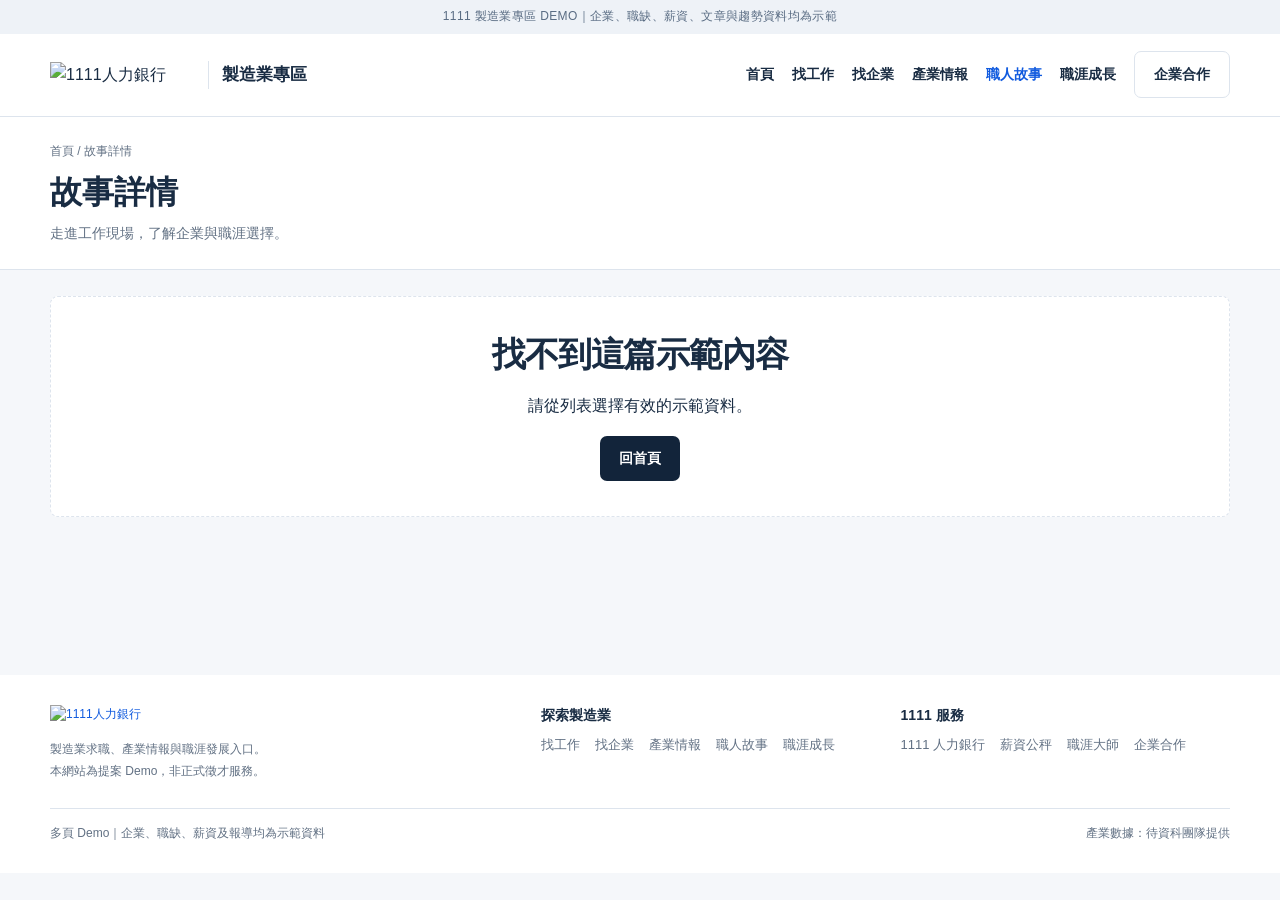
==== commit 9ba8c78f: "Add files via upload" ====
--- a/article.html
+++ b/article.html
@@ -1 +1 @@
-<!doctype html><html lang="zh-Hant"><head><meta charset="utf-8"><meta name="viewport" content="width=device-width,initial-scale=1"><meta name="robots" content="noindex,nofollow"><meta name="description" content="走進工作現場，了解企業與職涯選擇。"><title>故事詳情｜1111 製造業專區 Demo</title><link rel="icon" href="data:image/svg+xml,%3Csvg xmlns='http://www.w3.org/2000/svg' viewBox='0 0 40 40'%3E%3Crect width='40' height='40' rx='8' fill='%2312243a'/%3E%3Ctext x='20' y='28' text-anchor='middle' fill='%23ffd440' font-size='25'%3EM%3C/text%3E%3C/svg%3E"><link rel="stylesheet" href="assets/style.css?v=good-optimization-20261003"></head><body data-page="article"><a class="skip" href="#pageContent">跳至主要內容</a><div class="topnote">1111 製造業專區 DEMO｜企業、職缺、薪資、文章與趨勢資料均為示範</div><header class="header"><div class="wrap headinner"><a href="index.html" class="brand" aria-label="1111製造業專區首頁"><img class="official-logo" src="https://www.1111.com.tw/_nuxt/logo.B8-ho3f5.svg" alt="1111人力銀行"><span class="brandtitle">製造業專區</span></a><button class="btn outline menu" id="menuButton" aria-expanded="false" aria-controls="mainNav">選單</button><nav class="nav" id="mainNav" aria-label="主要導覽"><a href="index.html">首頁</a><a href="jobs.html">找工作</a><a href="companies.html">好公司</a><a href="trends.html">產業情報</a><a aria-current="page" href="articles.html">職人故事</a><a href="career.html">職涯成長</a><a class="btn outline" href="business.html">企業合作</a></nav></div></header><main><section class="pagehero"><div class="wrap"><div class="crumb"><a href="index.html">首頁</a> / 故事詳情</div><h1 id="pageTitle">故事詳情</h1><p id="pageDescription">走進工作現場，了解企業與職涯選擇。</p></div></section><div class="content"><div class="wrap" id="pageContent"><noscript>請開啟 JavaScript 使用搜尋與示範內容。</noscript></div></div></main><footer class="footer"><div class="wrap"><div class="footergrid"><div><a href="https://www.1111.com.tw/" target="_blank" rel="noopener noreferrer"><img class="official-logo" src="https://www.1111.com.tw/_nuxt/logo.B8-ho3f5.svg" alt="1111人力銀行"></a><p>製造業求職、產業情報與職涯發展入口。</p><p class="fine">本網站為提案 Demo，非正式徵才服務。</p></div><div><h3>探索製造業</h3><div class="footerlinks"><a href="jobs.html">找工作</a><a href="companies.html">好公司</a><a href="trends.html">產業情報</a><a href="articles.html">職人故事</a><a href="career.html">職涯成長</a></div></div><div><h3>1111 服務</h3><div class="footerlinks"><a href="https://www.1111.com.tw/" target="_blank" rel="noopener noreferrer">1111 人力銀行</a><a href="https://salary.1111.com.tw/17sp/" target="_blank" rel="noopener noreferrer">薪資公秤</a><a href="https://careermaster.1111.com.tw/" target="_blank" rel="noopener noreferrer">職涯大師</a><a href="business.html">企業合作</a></div></div></div><div class="subfooter"><span>多頁 Demo｜企業、職缺、薪資及報導均為示範資料</span><span>產業數據：待資科團隊提供</span></div></div></footer><script src="assets/data.js?v=topics-20261003"></script><script src="assets/app.js?v=good-optimization-20261003"></script></body></html>+<!doctype html><html lang="zh-Hant"><head><meta charset="utf-8"><meta name="viewport" content="width=device-width,initial-scale=1"><meta name="robots" content="noindex,nofollow"><meta name="description" content="走進工作現場，了解企業與職涯選擇。"><title>故事詳情｜1111 製造業專區 Demo</title><link rel="icon" href="data:image/svg+xml,%3Csvg xmlns='http://www.w3.org/2000/svg' viewBox='0 0 40 40'%3E%3Crect width='40' height='40' rx='8' fill='%2312243a'/%3E%3Ctext x='20' y='28' text-anchor='middle' fill='%23ffd440' font-size='25'%3EM%3C/text%3E%3C/svg%3E"><link rel="stylesheet" href="assets/style.css?v=topics-20261003"></head><body data-page="article"><a class="skip" href="#pageContent">跳至主要內容</a><div class="topnote">1111 製造業專區 DEMO｜企業、職缺、薪資、文章與趨勢資料均為示範</div><header class="header"><div class="wrap headinner"><a href="index.html" class="brand" aria-label="1111製造業專區首頁"><img class="official-logo" src="https://www.1111.com.tw/_nuxt/logo.B8-ho3f5.svg" alt="1111人力銀行"><span class="brandtitle">製造業專區</span></a><button class="btn outline menu" id="menuButton" aria-expanded="false" aria-controls="mainNav">選單</button><nav class="nav" id="mainNav" aria-label="主要導覽"><a href="index.html">首頁</a><a href="jobs.html">找工作</a><a href="companies.html">找企業</a><a href="trends.html">產業情報</a><a aria-current="page" href="articles.html">職人故事</a><a href="career.html">職涯成長</a><a class="btn outline" href="business.html">企業合作</a></nav></div></header><main><section class="pagehero"><div class="wrap"><div class="crumb"><a href="index.html">首頁</a> / 故事詳情</div><h1 id="pageTitle">故事詳情</h1><p id="pageDescription">走進工作現場，了解企業與職涯選擇。</p></div></section><div class="content"><div class="wrap" id="pageContent"><noscript>請開啟 JavaScript 使用搜尋與示範內容。</noscript></div></div></main><footer class="footer"><div class="wrap"><div class="footergrid"><div><a href="https://www.1111.com.tw/" target="_blank" rel="noopener noreferrer"><img class="official-logo" src="https://www.1111.com.tw/_nuxt/logo.B8-ho3f5.svg" alt="1111人力銀行"></a><p>製造業求職、產業情報與職涯發展入口。</p><p class="fine">本網站為提案 Demo，非正式徵才服務。</p></div><div><h3>探索製造業</h3><div class="footerlinks"><a href="jobs.html">找工作</a><a href="companies.html">找企業</a><a href="trends.html">產業情報</a><a href="articles.html">職人故事</a><a href="career.html">職涯成長</a></div></div><div><h3>1111 服務</h3><div class="footerlinks"><a href="https://www.1111.com.tw/" target="_blank" rel="noopener noreferrer">1111 人力銀行</a><a href="https://salary.1111.com.tw/17sp/" target="_blank" rel="noopener noreferrer">薪資公秤</a><a href="https://careermaster.1111.com.tw/" target="_blank" rel="noopener noreferrer">職涯大師</a><a href="business.html">企業合作</a></div></div></div><div class="subfooter"><span>多頁 Demo｜企業、職缺、薪資及報導均為示範資料</span><span>產業數據：待資科團隊提供</span></div></div></footer><script src="assets/data.js?v=topics-20261003"></script><script src="assets/app.js?v=topics-20261003"></script></body></html>
--- a/assets/style.css
+++ b/assets/style.css
@@ -61,3 +61,12 @@
 .ranking-total{font-size:13px;color:var(--muted);white-space:nowrap}.ranking-instruction{margin-bottom:14px}.salary-table-scroll{overflow-x:auto;border:1px solid var(--line);border-radius:8px;background:#fff}.company-salary-table{border-collapse:collapse;width:100%;min-width:1000px;font-size:14px}.company-salary-table th,.company-salary-table td{padding:13px 15px;border-bottom:1px solid var(--line);text-align:right;white-space:nowrap}.company-salary-table thead th{background:#edf2f8;font-size:13px;color:#516378}.company-salary-table tr>*:nth-child(-n+3){text-align:left}.company-salary-table tbody th{font-weight:700}.company-salary-table tbody th a{color:var(--blue)}.company-salary-table small{display:block;font-weight:400;color:var(--muted);font-size:11px;margin-top:3px}.company-salary-table tbody tr:last-child>*{border-bottom:0}.salary-average{font-size:18px;font-weight:750;color:var(--navy)}.rank-number{display:inline-flex;width:27px;height:27px;align-items:center;justify-content:center;background:#f0f3f7;border-radius:6px;font-weight:700}.top-rank{background:#fff1b8;color:#6e5100}.market-tag{font-size:12px}.salary-change.up{color:#c64c31}.salary-change.down{color:#198667}.salary-change.flat{color:var(--muted)}.member-salary-gate{display:flex;align-items:center;justify-content:space-between;gap:20px;padding:20px 24px;background:#e7edf8;border-radius:8px;margin-top:16px}.member-salary-gate p{font-size:13px;color:var(--muted);margin-top:3px}.salary-source-note{font-size:12px;color:var(--muted);margin-top:12px}
 .company-report-grid{display:grid;grid-template-columns:repeat(4,minmax(0,1fr));gap:14px}.company-report-card{background:#fff;border:1px solid var(--line);border-radius:8px;overflow:hidden}.company-report-card img{display:block;width:100%;aspect-ratio:16/9;object-fit:cover;background:#e7edf3}.company-report-card a>div{padding:14px}.company-report-card h3{font-size:17px;line-height:1.55;margin:9px 0}.company-report-card .fine{font-size:11px;margin-bottom:10px}.sr-only{position:absolute;width:1px;height:1px;overflow:hidden;clip:rect(0,0,0,0);white-space:nowrap}
 @media(max-width:700px){.company-page-heading{padding:14px 0}.company-page-heading h1{font-size:22px}.company-search{padding:10px;gap:8px}.company-search .btn{padding:10px 12px;font-size:13px}.company-search input[type=search]{font-size:14px;padding:10px}.company-section-heading{align-items:start;flex-wrap:wrap;gap:7px}.company-section-heading h2{font-size:23px}.company-recommendations,.company-report-grid{grid-template-columns:repeat(2,minmax(0,1fr));gap:10px}.company-recommendations .companycard{padding:12px}.company-recommendations .companytop{display:block}.company-recommendations .letter{display:none}.company-recommendations .companycard h3{font-size:16px}.company-recommendations .companycard p{font-size:12px}.company-theme-tabs,.ranking-tabs{flex-wrap:nowrap;overflow-x:auto;padding-bottom:5px}.company-theme-tabs a,.ranking-tabs a{flex-shrink:0;white-space:nowrap;padding:8px 12px}.member-salary-gate{display:block;padding:17px}.member-salary-gate .btn{margin-top:12px}.company-report-card a>div{padding:11px}.company-report-card h3{font-size:15px}}
+
+/* 搜尋欄先保留關鍵字寬度，兩個官方分類欄位各有固定彈性範圍。 */
+.company-search{grid-template-columns:minmax(240px,1fr) minmax(180px,230px) minmax(150px,200px) auto}
+.company-search select{width:100%;min-width:0}.industry-salary-average{display:flex;align-items:center;flex-wrap:wrap;gap:10px 18px;padding:15px 18px;background:#edf2f8;border-radius:7px;margin:14px 0}.industry-salary-average>span:first-child{font-size:14px;font-weight:650}.industry-salary-average strong{font-size:28px;color:var(--blue)}.industry-salary-average small{font-size:13px;margin-left:6px}.industry-salary-average .fine{font-size:12px}
+.report-hero{margin:0 0 20px}.report-hero img{width:100%;aspect-ratio:16/9;object-fit:cover;border-radius:7px}.report-source{padding-top:18px;border-top:1px solid var(--line)}.salary-login-panel{max-width:740px;margin:15px auto;padding:30px;background:#fff;border:1px solid var(--line);border-radius:9px}.salary-login-panel p{margin:14px 0}.salary-login-panel .btn{margin:5px 8px 5px 0}.full-salary-search{display:grid;grid-template-columns:230px minmax(0,1fr) auto;gap:10px;margin-bottom:20px}.full-salary-search select{min-width:0}
+@media(max-width:1000px){.company-search{grid-template-columns:minmax(0,1fr) minmax(0,1fr)}.company-search input[type=search]{grid-column:1/-1}.company-search .btn{grid-column:1/-1}}
+@media(max-width:700px){.company-search{grid-template-columns:minmax(0,1fr) minmax(0,1fr)}.industry-salary-average{padding:13px}.industry-salary-average .fine{flex-basis:100%}.full-salary-search{grid-template-columns:minmax(0,1fr) auto}.full-salary-search select{grid-column:1/-1}.salary-login-panel{padding:20px}}
+
+.source-market-average{display:flex;align-items:center;gap:8px}.source-market-average>span{font-size:12px;color:var(--muted)}.industry-salary-average .average-source{flex-basis:100%}
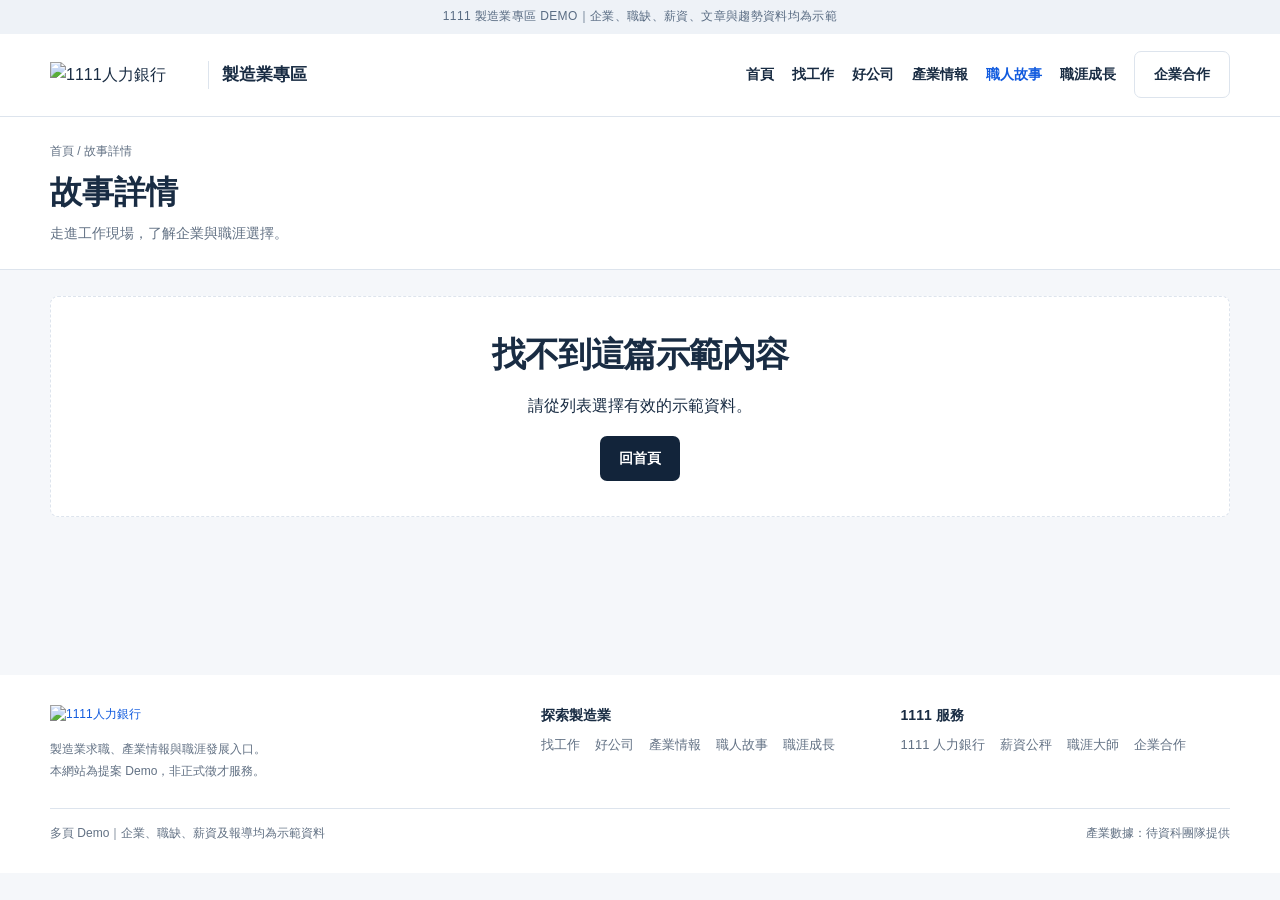
==== commit fc0a1575: "Add files via upload" ====
--- a/article.html
+++ b/article.html
@@ -1 +1 @@
-<!doctype html><html lang="zh-Hant"><head><meta charset="utf-8"><meta name="viewport" content="width=device-width,initial-scale=1"><meta name="robots" content="noindex,nofollow"><meta name="description" content="走進工作現場，了解企業與職涯選擇。"><title>故事詳情｜1111 製造業專區 Demo</title><link rel="icon" href="data:image/svg+xml,%3Csvg xmlns='http://www.w3.org/2000/svg' viewBox='0 0 40 40'%3E%3Crect width='40' height='40' rx='8' fill='%2312243a'/%3E%3Ctext x='20' y='28' text-anchor='middle' fill='%23ffd440' font-size='25'%3EM%3C/text%3E%3C/svg%3E"><link rel="stylesheet" href="assets/style.css?v=topics-20261003"></head><body data-page="article"><a class="skip" href="#pageContent">跳至主要內容</a><div class="topnote">1111 製造業專區 DEMO｜企業、職缺、薪資、文章與趨勢資料均為示範</div><header class="header"><div class="wrap headinner"><a href="index.html" class="brand" aria-label="1111製造業專區首頁"><img class="official-logo" src="https://www.1111.com.tw/_nuxt/logo.B8-ho3f5.svg" alt="1111人力銀行"><span class="brandtitle">製造業專區</span></a><button class="btn outline menu" id="menuButton" aria-expanded="false" aria-controls="mainNav">選單</button><nav class="nav" id="mainNav" aria-label="主要導覽"><a href="index.html">首頁</a><a href="jobs.html">找工作</a><a href="companies.html">找企業</a><a href="trends.html">產業情報</a><a aria-current="page" href="articles.html">職人故事</a><a href="career.html">職涯成長</a><a class="btn outline" href="business.html">企業合作</a></nav></div></header><main><section class="pagehero"><div class="wrap"><div class="crumb"><a href="index.html">首頁</a> / 故事詳情</div><h1 id="pageTitle">故事詳情</h1><p id="pageDescription">走進工作現場，了解企業與職涯選擇。</p></div></section><div class="content"><div class="wrap" id="pageContent"><noscript>請開啟 JavaScript 使用搜尋與示範內容。</noscript></div></div></main><footer class="footer"><div class="wrap"><div class="footergrid"><div><a href="https://www.1111.com.tw/" target="_blank" rel="noopener noreferrer"><img class="official-logo" src="https://www.1111.com.tw/_nuxt/logo.B8-ho3f5.svg" alt="1111人力銀行"></a><p>製造業求職、產業情報與職涯發展入口。</p><p class="fine">本網站為提案 Demo，非正式徵才服務。</p></div><div><h3>探索製造業</h3><div class="footerlinks"><a href="jobs.html">找工作</a><a href="companies.html">找企業</a><a href="trends.html">產業情報</a><a href="articles.html">職人故事</a><a href="career.html">職涯成長</a></div></div><div><h3>1111 服務</h3><div class="footerlinks"><a href="https://www.1111.com.tw/" target="_blank" rel="noopener noreferrer">1111 人力銀行</a><a href="https://salary.1111.com.tw/17sp/" target="_blank" rel="noopener noreferrer">薪資公秤</a><a href="https://careermaster.1111.com.tw/" target="_blank" rel="noopener noreferrer">職涯大師</a><a href="business.html">企業合作</a></div></div></div><div class="subfooter"><span>多頁 Demo｜企業、職缺、薪資及報導均為示範資料</span><span>產業數據：待資科團隊提供</span></div></div></footer><script src="assets/data.js?v=topics-20261003"></script><script src="assets/app.js?v=topics-20261003"></script></body></html>+<!doctype html><html lang="zh-Hant"><head><meta charset="utf-8"><meta name="viewport" content="width=device-width,initial-scale=1"><meta name="robots" content="noindex,nofollow"><meta name="description" content="走進工作現場，了解企業與職涯選擇。"><title>故事詳情｜1111 製造業專區 Demo</title><link rel="icon" href="data:image/svg+xml,%3Csvg xmlns='http://www.w3.org/2000/svg' viewBox='0 0 40 40'%3E%3Crect width='40' height='40' rx='8' fill='%2312243a'/%3E%3Ctext x='20' y='28' text-anchor='middle' fill='%23ffd440' font-size='25'%3EM%3C/text%3E%3C/svg%3E"><link rel="stylesheet" href="assets/style.css?v=good-optimization-20261003"></head><body data-page="article"><a class="skip" href="#pageContent">跳至主要內容</a><div class="topnote">1111 製造業專區 DEMO｜企業、職缺、薪資、文章與趨勢資料均為示範</div><header class="header"><div class="wrap headinner"><a href="index.html" class="brand" aria-label="1111製造業專區首頁"><img class="official-logo" src="https://www.1111.com.tw/_nuxt/logo.B8-ho3f5.svg" alt="1111人力銀行"><span class="brandtitle">製造業專區</span></a><button class="btn outline menu" id="menuButton" aria-expanded="false" aria-controls="mainNav">選單</button><nav class="nav" id="mainNav" aria-label="主要導覽"><a href="index.html">首頁</a><a href="jobs.html">找工作</a><a href="companies.html">好公司</a><a href="trends.html">產業情報</a><a aria-current="page" href="articles.html">職人故事</a><a href="career.html">職涯成長</a><a class="btn outline" href="business.html">企業合作</a></nav></div></header><main><section class="pagehero"><div class="wrap"><div class="crumb"><a href="index.html">首頁</a> / 故事詳情</div><h1 id="pageTitle">故事詳情</h1><p id="pageDescription">走進工作現場，了解企業與職涯選擇。</p></div></section><div class="content"><div class="wrap" id="pageContent"><noscript>請開啟 JavaScript 使用搜尋與示範內容。</noscript></div></div></main><footer class="footer"><div class="wrap"><div class="footergrid"><div><a href="https://www.1111.com.tw/" target="_blank" rel="noopener noreferrer"><img class="official-logo" src="https://www.1111.com.tw/_nuxt/logo.B8-ho3f5.svg" alt="1111人力銀行"></a><p>製造業求職、產業情報與職涯發展入口。</p><p class="fine">本網站為提案 Demo，非正式徵才服務。</p></div><div><h3>探索製造業</h3><div class="footerlinks"><a href="jobs.html">找工作</a><a href="companies.html">好公司</a><a href="trends.html">產業情報</a><a href="articles.html">職人故事</a><a href="career.html">職涯成長</a></div></div><div><h3>1111 服務</h3><div class="footerlinks"><a href="https://www.1111.com.tw/" target="_blank" rel="noopener noreferrer">1111 人力銀行</a><a href="https://salary.1111.com.tw/17sp/" target="_blank" rel="noopener noreferrer">薪資公秤</a><a href="https://careermaster.1111.com.tw/" target="_blank" rel="noopener noreferrer">職涯大師</a><a href="business.html">企業合作</a></div></div></div><div class="subfooter"><span>多頁 Demo｜企業、職缺、薪資及報導均為示範資料</span><span>產業數據：待資科團隊提供</span></div></div></footer><script src="assets/data.js?v=topics-20261003"></script><script src="assets/app.js?v=good-optimization-20261003"></script></body></html>
